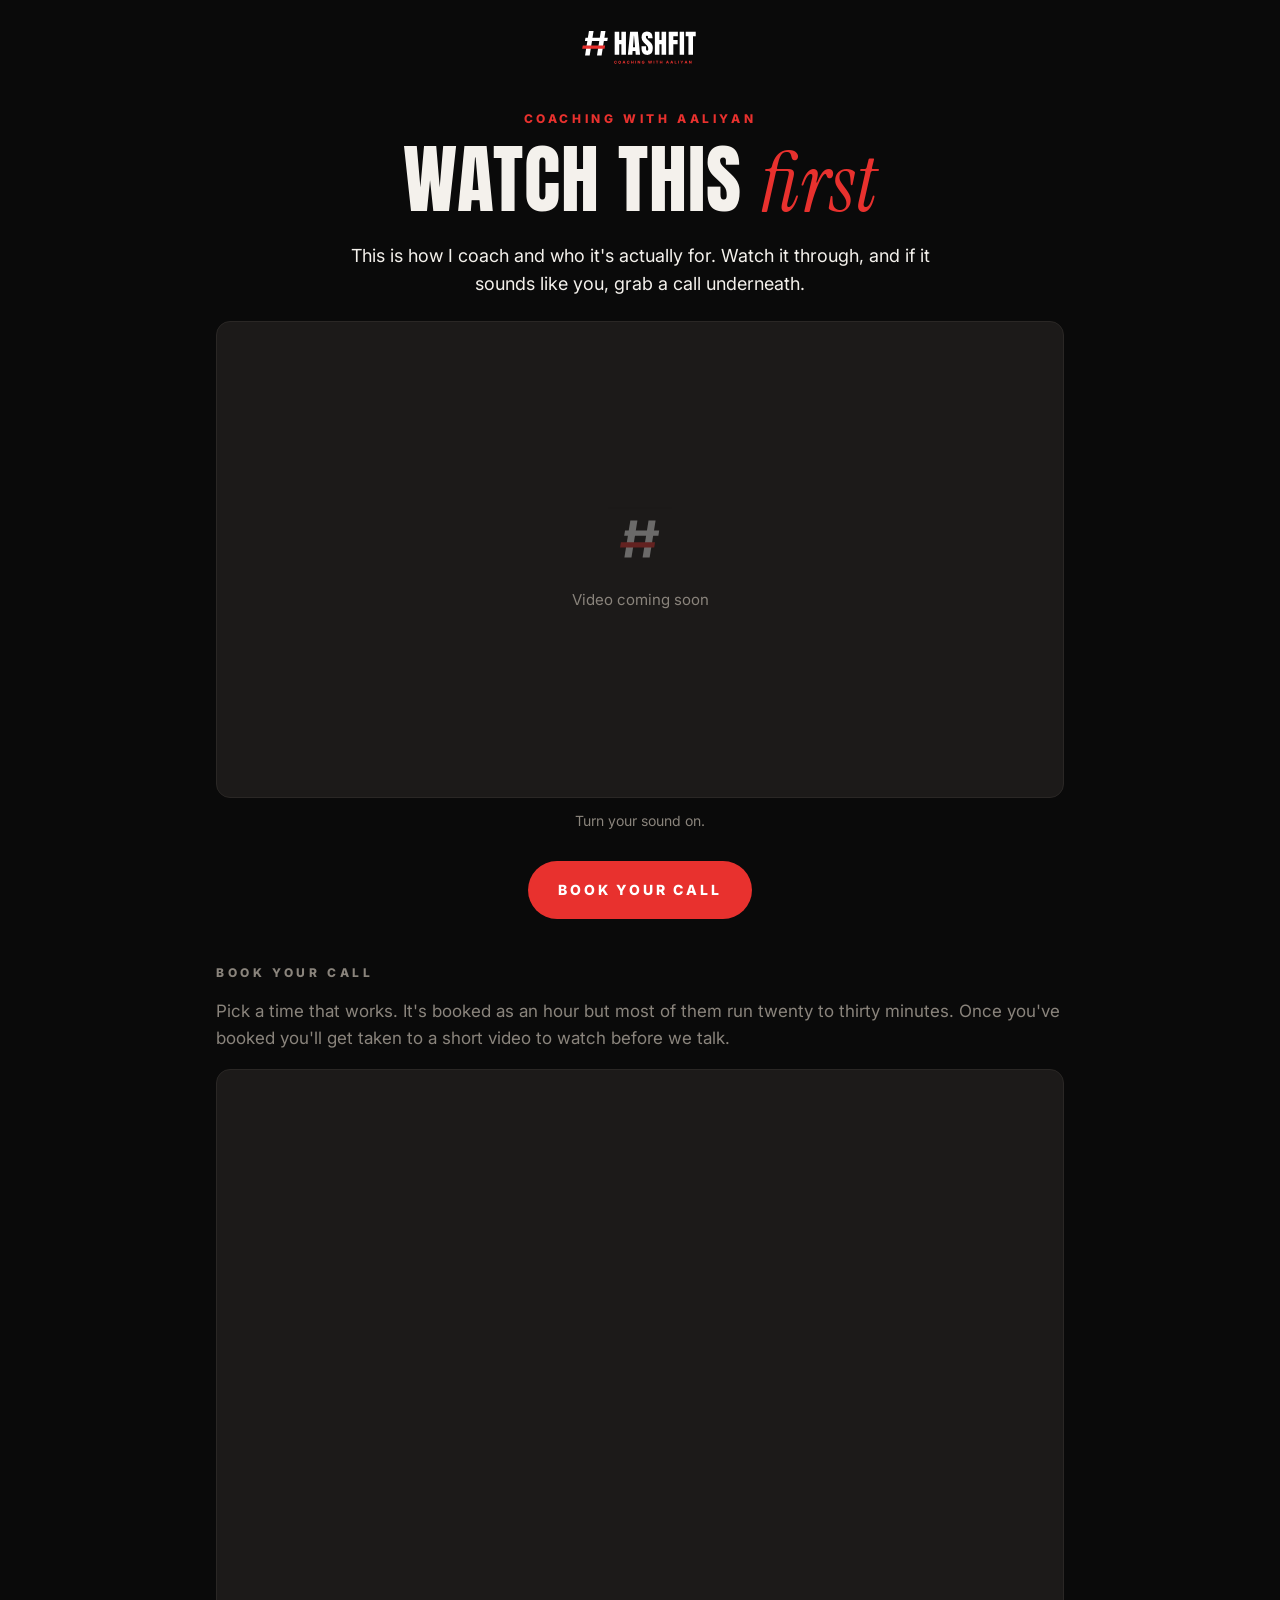
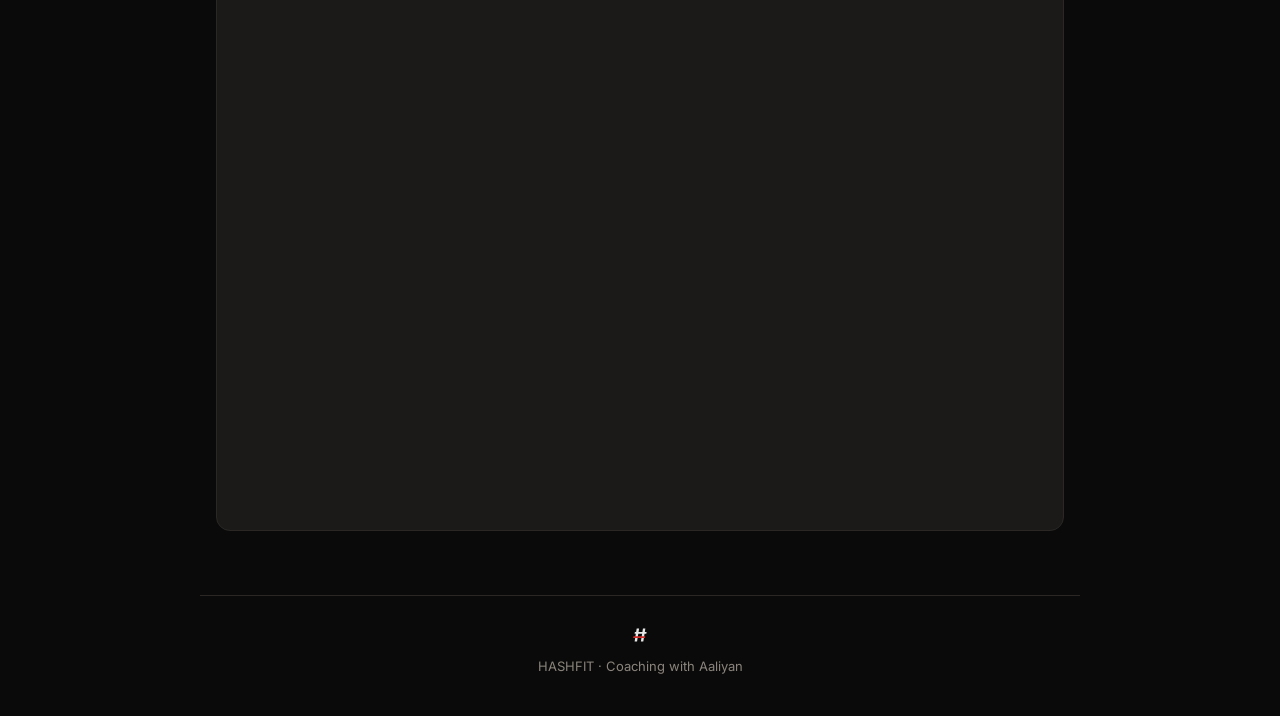
==== apply-site/vsl/index.html @ dd2314cb "Add pre-call and VSL pages for the apply site Pre-call page greets people by name and call time from" ====
<!doctype html>
<html lang="en">
<head>
  <meta charset="utf-8">
  <meta name="viewport" content="width=device-width, initial-scale=1">
  <title>Watch This First | HASHFIT</title>
  <meta name="description" content="How I coach, and whether it's a fit for you. Coaching with Aaliyan.">
  <meta name="robots" content="noindex">
  <meta name="theme-color" content="#0A0A0A">
  <link rel="icon" type="image/svg+xml" href="../assets/mark.svg">
  <link rel="apple-touch-icon" href="../assets/mark.png">
  <link rel="preconnect" href="https://fonts.googleapis.com">
  <link rel="preconnect" href="https://fonts.gstatic.com" crossorigin>
  <link href="https://fonts.googleapis.com/css2?family=Anton&family=Inter:wght@400;500;700;800&family=Instrument+Serif:ital@1&display=swap" rel="stylesheet">
  <link rel="stylesheet" href="../assets/site.css">
</head>
<body>

  <!-- ======================================================
       EDIT THESE LINES. That's all you need to touch.
       ====================================================== -->
  <script>
    var PAGE = {
      // Paste your VSL link between the quotes
      // (YouTube unlisted, Vimeo, Loom, Wistia or Google Drive all work)
      videoUrl: "",

      // true if you filmed it upright on your phone, false if it's landscape
      vertical: false,

      // Your Discovery Call booking link
      bookingUrl: "https://calendly.com/aaliyanh21/strategy_call",

      // Where people go straight after they book (the pre-call video page)
      afterBooking: "../precall/"
    };
  </script>

  <header class="wrap top">
    <img src="../assets/logo.svg" alt="HASHFIT">
  </header>

  <main class="wrap">
    <section class="hero">
      <span class="tag">Coaching with Aaliyan</span>
      <h1>Watch this <em>first</em></h1>
      <p class="sub">This is how I coach and who it's actually for. Watch it through, and if it sounds like you, grab a call underneath.</p>
    </section>

    <div class="video" id="video">
      <div class="video-empty">
        <div>
          <img src="../assets/mark.svg" alt=""><br>
          Video coming soon
        </div>
      </div>
    </div>
    <p class="video-note">Turn your sound on.</p>

    <div class="cta-row">
      <a class="btn" href="#book">Book your call</a>
    </div>

    <section class="section" id="book">
      <p class="label">Book your call</p>
      <p class="muted" style="margin:0 0 16px">Pick a time that works. It's booked as an hour but most of them run twenty to thirty minutes. Once you've booked you'll get taken to a short video to watch before we talk.</p>
      <div class="booking">
        <div class="calendly-inline-widget" id="calendly"></div>
      </div>
    </section>
  </main>

  <footer class="wrap foot">
    <img src="../assets/mark.svg" alt="">
    HASHFIT &middot; Coaching with Aaliyan
  </footer>

  <script src="../assets/video.js"></script>
  <script>
    (function () {
      mountVideo(document.getElementById("video"), PAGE.videoUrl, {
        vertical: PAGE.vertical,
        title: "Coaching with Aaliyan"
      });

      // Calendly booking box, coloured to match the site
      var url = PAGE.bookingUrl +
        (PAGE.bookingUrl.indexOf("?") === -1 ? "?" : "&") +
        "hide_gdpr_banner=1&background_color=1c1a19&text_color=f4f1ec&primary_color=e8312e";

      var s = document.createElement("script");
      s.src = "https://assets.calendly.com/assets/external/widget.js";
      s.async = true;
      s.onload = function () {
        Calendly.initInlineWidget({ url: url, parentElement: document.getElementById("calendly") });
      };
      document.body.appendChild(s);

      // The moment they book, send them to the pre-call video page.
      // The short wait lets Calendly's own redirect go first if you've
      // switched that on, since it carries their name and call time.
      window.addEventListener("message", function (e) {
        if (e.origin !== "https://calendly.com") return;
        if (e.data && e.data.event === "calendly.event_scheduled") {
          setTimeout(function () { window.location.href = PAGE.afterBooking; }, 1500);
        }
      });
    })();
  </script>
</body>
</html>
---- apply-site/assets/site.css ----
:root {
  --red: #E8312E;
  --black: #0A0A0A;
  --bone: #F4F1EC;
  --ash: #8A847C;
  --charcoal: #1C1A19;
  --line: #2A2725;
  --max: 880px;
}

* { box-sizing: border-box; }

html { -webkit-text-size-adjust: 100%; }

body {
  margin: 0;
  background: var(--black);
  color: var(--bone);
  font-family: "Inter", system-ui, -apple-system, "Segoe UI", Roboto, sans-serif;
  font-size: 17px;
  line-height: 1.6;
  -webkit-font-smoothing: antialiased;
}

a { color: var(--bone); }

.wrap {
  width: 100%;
  max-width: var(--max);
  margin: 0 auto;
  padding: 0 16px;
}

/* Header */
.top {
  padding: 22px 0 8px;
  display: flex;
  justify-content: center;
}
.top img { height: 46px; width: auto; display: block; }

/* Hero */
.hero { text-align: center; padding: 28px 0 22px; }

.tag {
  display: inline-block;
  font-weight: 800;
  font-size: 12px;
  letter-spacing: 0.3em;
  text-transform: uppercase;
  color: var(--red);
  margin-bottom: 14px;
}

h1 {
  font-family: "Anton", Impact, sans-serif;
  font-weight: 400;
  text-transform: uppercase;
  font-size: clamp(40px, 9vw, 76px);
  line-height: 0.98;
  letter-spacing: 0.01em;
  margin: 0 0 18px;
  text-wrap: balance;
}
h1 em {
  font-family: "Instrument Serif", Georgia, serif;
  font-style: italic;
  text-transform: none;
  color: var(--red);
  letter-spacing: 0;
  font-size: 1.08em;
}

.sub {
  max-width: 620px;
  margin: 0 auto;
  font-size: 18px;
  color: var(--bone);
  text-wrap: pretty;
}
.sub strong { color: var(--bone); font-weight: 700; }
.muted { color: var(--ash); }

/* Video */
.video {
  position: relative;
  width: 100%;
  background: var(--charcoal);
  border: 1px solid var(--line);
  border-radius: 14px;
  overflow: hidden;
  aspect-ratio: 16 / 9;
}
.video.vertical {
  aspect-ratio: 9 / 16;
  max-width: 420px;
  margin: 0 auto;
}
.video iframe,
.video video {
  position: absolute;
  inset: 0;
  width: 100%;
  height: 100%;
  border: 0;
  background: #000;
}
.video-empty {
  position: absolute;
  inset: 0;
  display: grid;
  place-items: center;
  text-align: center;
  padding: 24px;
  color: var(--ash);
  font-size: 15px;
}
.video-empty img { width: 64px; height: 64px; opacity: 0.35; margin-bottom: 10px; }

.video-note {
  text-align: center;
  font-size: 14px;
  color: var(--ash);
  margin: 12px 0 0;
}

/* Steps */
.section { padding: 44px 0 0; }

.label {
  font-weight: 800;
  font-size: 12px;
  letter-spacing: 0.3em;
  text-transform: uppercase;
  color: var(--ash);
  margin: 0 0 16px;
}

.steps {
  list-style: none;
  margin: 0;
  padding: 0;
  display: grid;
  gap: 12px;
}
.steps li {
  display: grid;
  grid-template-columns: 44px 1fr;
  gap: 14px;
  align-items: start;
  background: var(--charcoal);
  border: 1px solid var(--line);
  border-radius: 12px;
  padding: 18px 18px 18px 16px;
}
.steps .num {
  font-family: "Anton", Impact, sans-serif;
  font-size: 30px;
  line-height: 1;
  color: var(--red);
  text-align: center;
  padding-top: 2px;
}
.steps h3 {
  margin: 0 0 4px;
  font-size: 17px;
  font-weight: 700;
  line-height: 1.35;
}
.steps p { margin: 0; color: var(--ash); font-size: 16px; }

/* CTA */
.cta-row { text-align: center; padding: 28px 0 0; }
.btn {
  display: inline-block;
  background: var(--red);
  color: #fff;
  text-decoration: none;
  font-weight: 800;
  font-size: 14px;
  letter-spacing: 0.2em;
  text-transform: uppercase;
  padding: 18px 30px;
  border-radius: 999px;
  transition: transform 0.15s ease, background 0.15s ease;
}
.btn:hover { background: #ff3d39; transform: translateY(-1px); }
.btn:focus-visible { outline: 2px solid var(--bone); outline-offset: 3px; }

/* Booking embed */
.booking {
  background: var(--charcoal);
  border: 1px solid var(--line);
  border-radius: 14px;
  overflow: hidden;
  margin-top: 8px;
}
.calendly-inline-widget { min-width: 280px; height: 1060px; }

/* Footer */
.foot {
  margin-top: 64px;
  padding: 28px 0 40px;
  border-top: 1px solid var(--line);
  text-align: center;
  color: var(--ash);
  font-size: 13px;
}
.foot img { height: 22px; width: auto; display: block; margin: 0 auto 10px; opacity: 0.9; }

@media (max-width: 560px) {
  body { font-size: 16px; }
  .hero { padding: 18px 0 18px; }
  .sub { font-size: 17px; }
  .video { border-radius: 10px; }
  .steps li { grid-template-columns: 34px 1fr; gap: 10px; padding: 16px 14px; }
  .steps .num { font-size: 26px; }
  .btn { width: 100%; padding: 18px 20px; }
  .calendly-inline-widget { height: 1150px; }
}
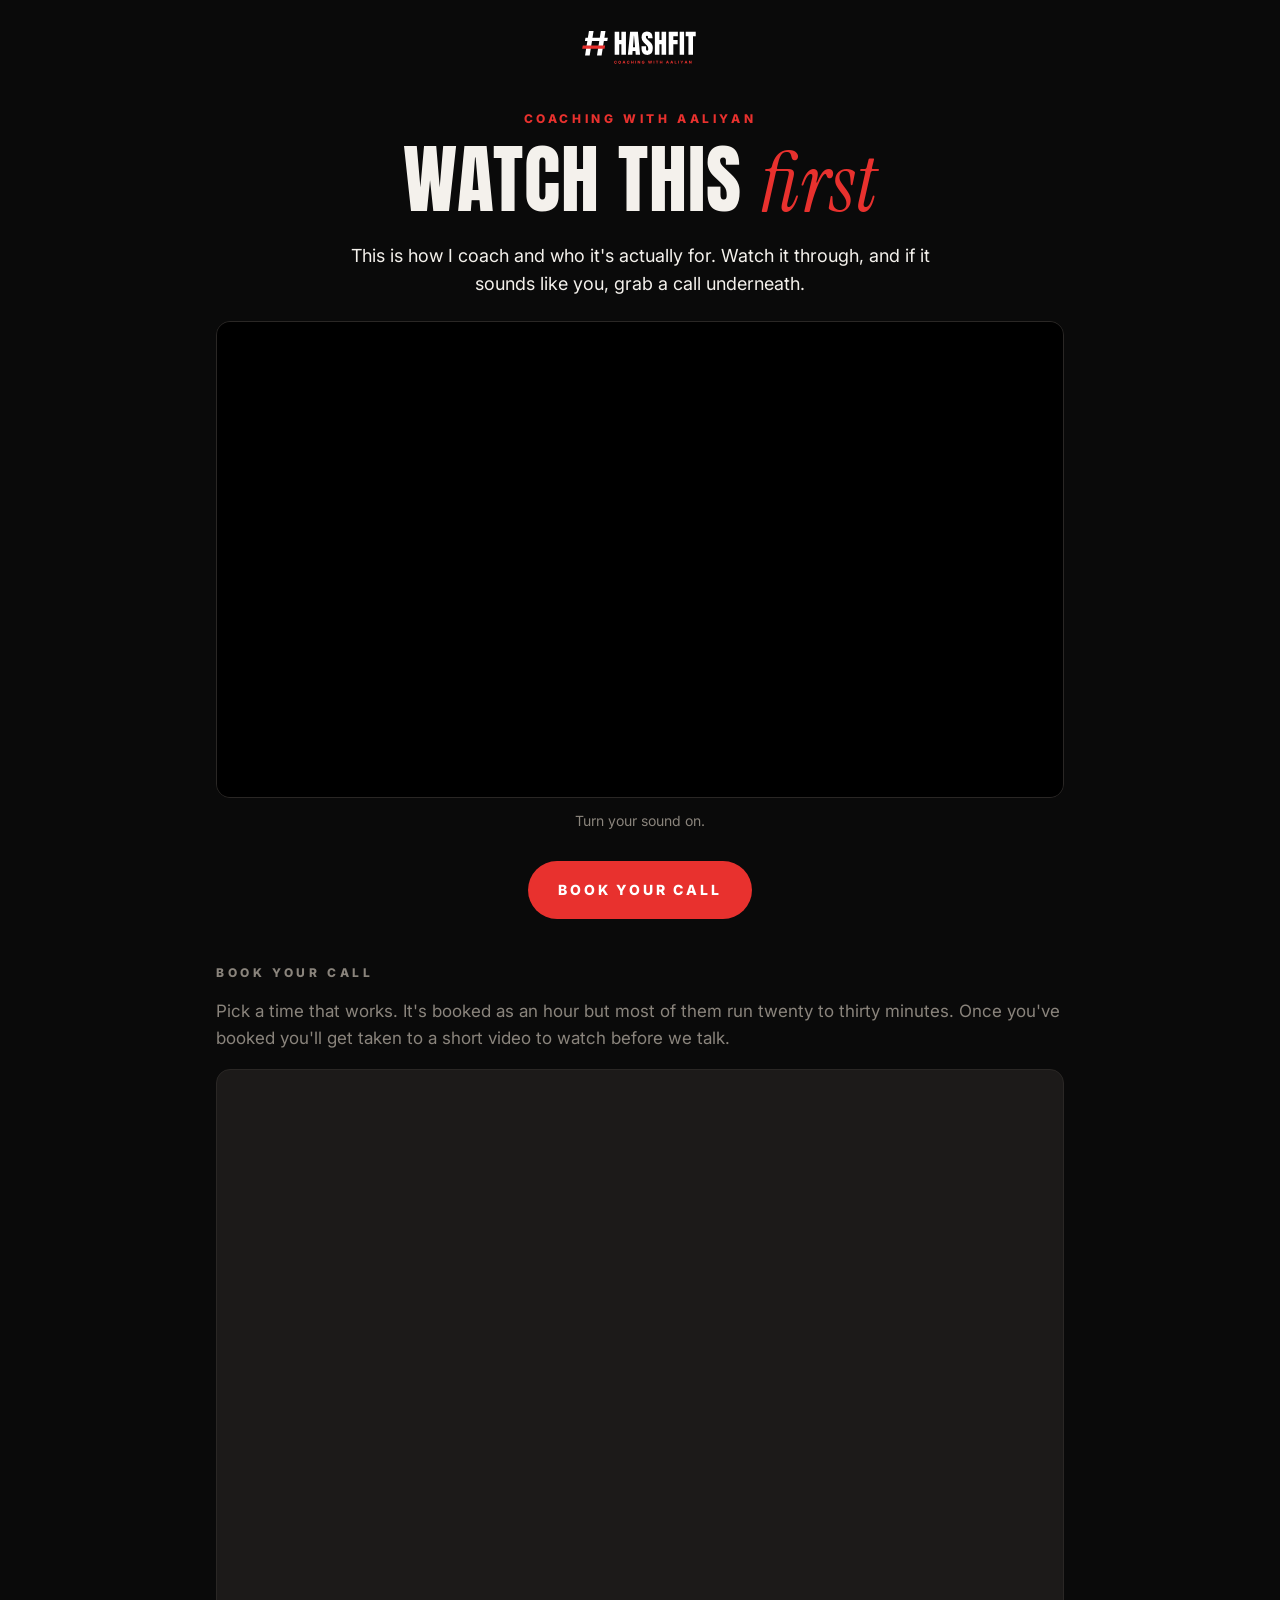
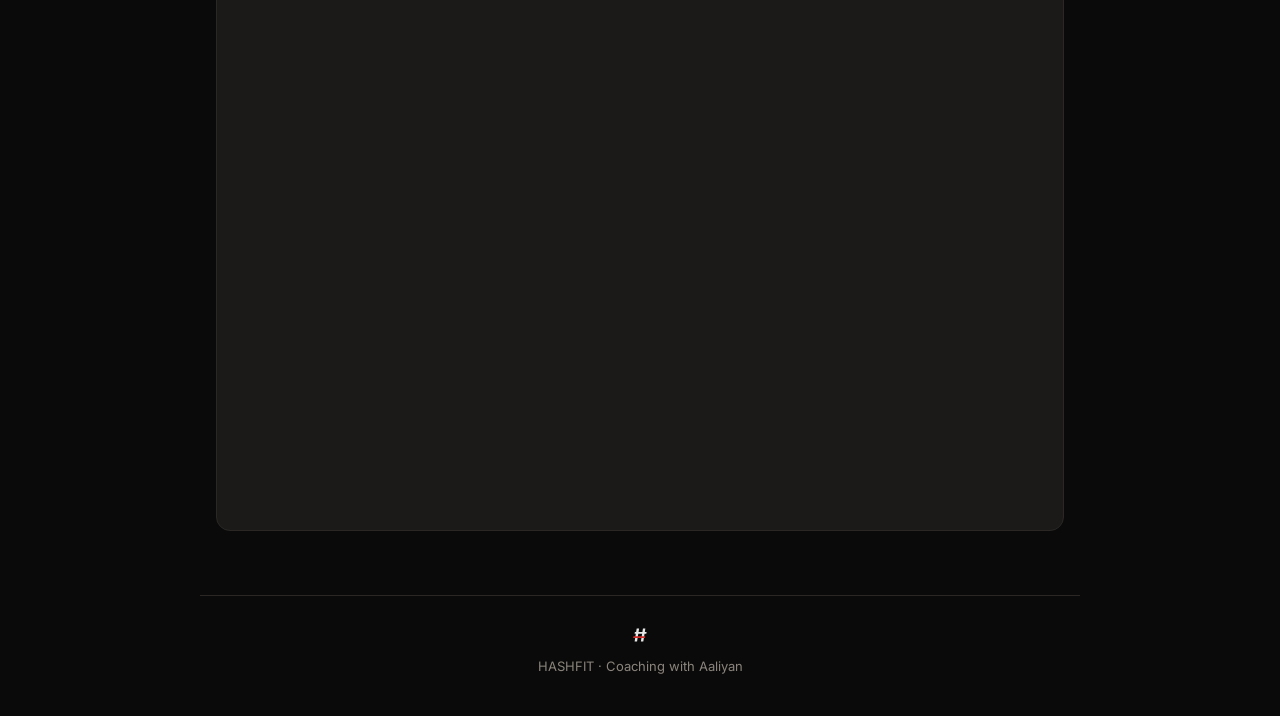
==== commit 788697e2: "Move the Wistia video to the VSL page It's the VSL, not the pre-call video.  Co-Authored-By: Claude " ====
--- a/apply-site/vsl/index.html
+++ b/apply-site/vsl/index.html
@@ -23,7 +23,7 @@
     var PAGE = {
       // Paste your VSL link between the quotes
       // (YouTube unlisted, Vimeo, Loom, Wistia or Google Drive all work)
-      videoUrl: "",
+      videoUrl: "https://fast.wistia.com/embed/medias/momfxsipp6",
 
       // true if you filmed it upright on your phone, false if it's landscape
       vertical: false,
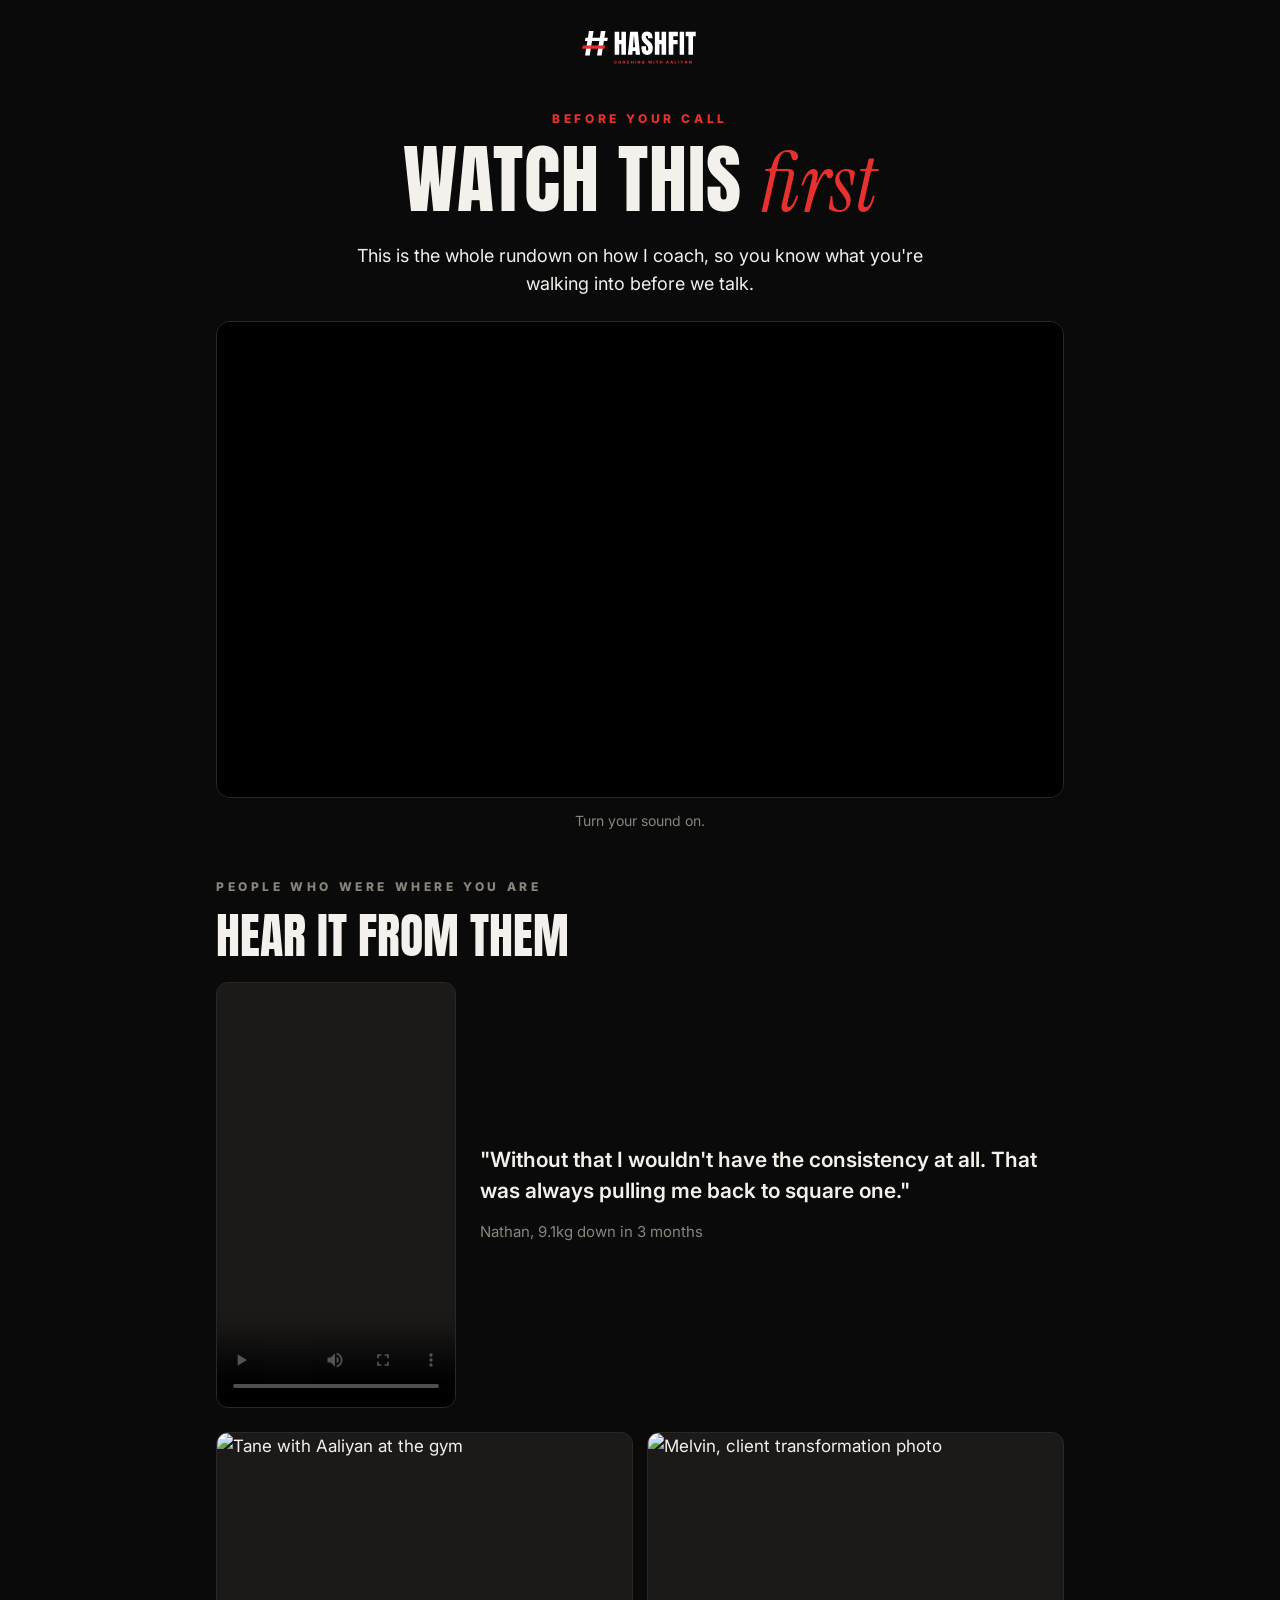
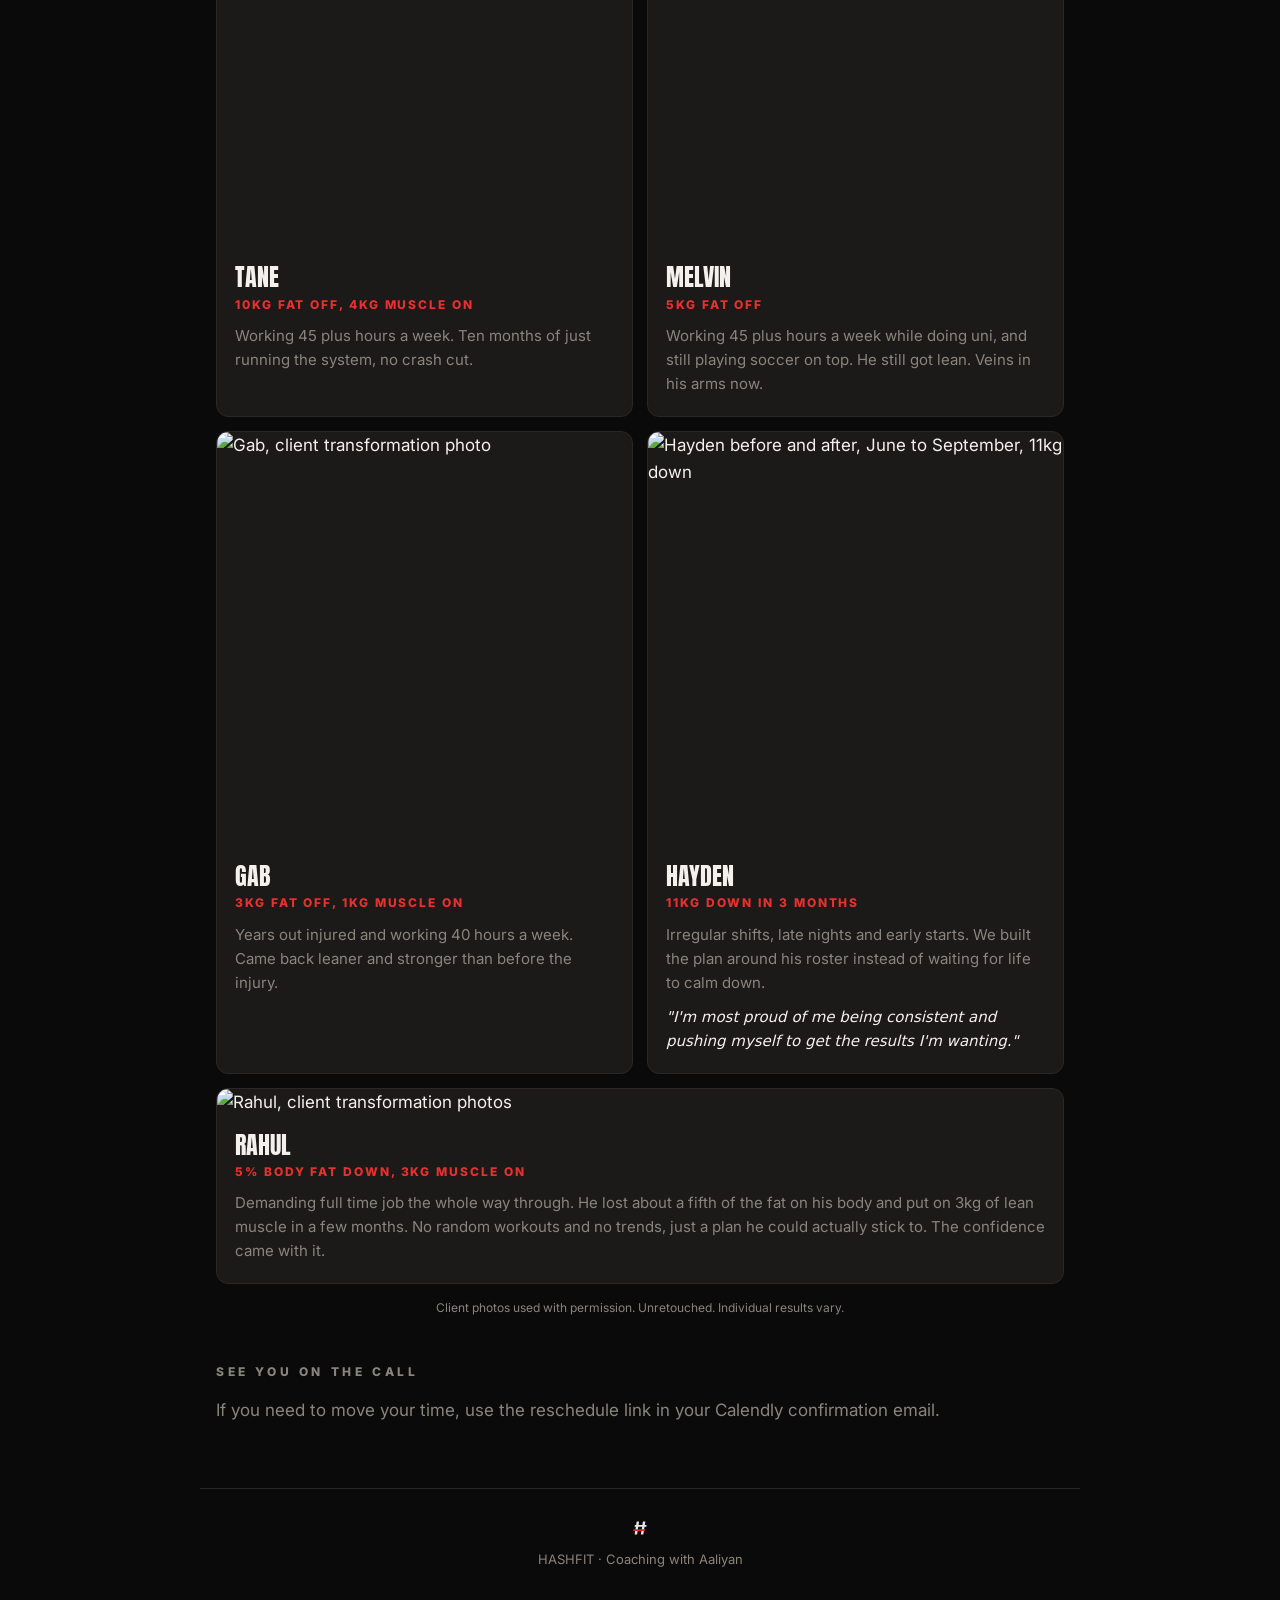
==== commit fb349de6: "Sync apply-site with the live VSL page and point to hashfit-site Co-Authored-By: Claude Opus 5.5 <no" ====
--- a/apply-site/vsl/index.html
+++ b/apply-site/vsl/index.html
@@ -4,7 +4,7 @@
   <meta charset="utf-8">
   <meta name="viewport" content="width=device-width, initial-scale=1">
   <title>Watch This First | HASHFIT</title>
-  <meta name="description" content="How I coach, and whether it's a fit for you. Coaching with Aaliyan.">
+  <meta name="description" content="The full rundown on how I coach, before we talk. Coaching with Aaliyan.">
   <meta name="robots" content="noindex">
   <meta name="theme-color" content="#0A0A0A">
   <link rel="icon" type="image/svg+xml" href="../assets/mark.svg">
@@ -21,18 +21,14 @@
        ====================================================== -->
   <script>
     var PAGE = {
-      // Paste your VSL link between the quotes
-      // (YouTube unlisted, Vimeo, Loom, Wistia or Google Drive all work)
+      // Your VSL link (YouTube unlisted, Vimeo, Loom, Wistia or Google Drive)
       videoUrl: "https://fast.wistia.com/embed/medias/momfxsipp6",
 
       // true if you filmed it upright on your phone, false if it's landscape
       vertical: false,
 
-      // Your Discovery Call booking link
-      bookingUrl: "https://calendly.com/aaliyanh21/strategy_call",
-
-      // Where people go straight after they book (the pre-call video page)
-      afterBooking: "../precall/"
+      // Seconds to skip at the start of the video (0 plays it from the top)
+      startAt: 0
     };
   </script>
 
@@ -42,9 +38,9 @@
 
   <main class="wrap">
     <section class="hero">
-      <span class="tag">Coaching with Aaliyan</span>
+      <span class="tag">Before your call</span>
       <h1>Watch this <em>first</em></h1>
-      <p class="sub">This is how I coach and who it's actually for. Watch it through, and if it sounds like you, grab a call underneath.</p>
+      <p class="sub">This is the whole rundown on how I coach, so you know what you're walking into before we talk.</p>
     </section>
 
     <div class="video" id="video">
@@ -57,16 +53,67 @@
     </div>
     <p class="video-note">Turn your sound on.</p>
 
-    <div class="cta-row">
-      <a class="btn" href="#book">Book your call</a>
-    </div>
+    <section class="section proof" aria-labelledby="proof-h">
+      <p class="label">People who were where you are</p>
+      <h2 class="h2" id="proof-h">Hear it from them</h2>
 
-    <section class="section" id="book">
-      <p class="label">Book your call</p>
-      <p class="muted" style="margin:0 0 16px">Pick a time that works. It's booked as an hour but most of them run twenty to thirty minutes. Once you've booked you'll get taken to a short video to watch before we talk.</p>
-      <div class="booking">
-        <div class="calendly-inline-widget" id="calendly"></div>
+      <div class="clip">
+        <video src="/prep/assets/nathan.mp4" poster="/prep/assets/nathan-poster.jpg" controls playsinline preload="metadata"></video>
+        <blockquote>
+          <p>"Without that I wouldn't have the consistency at all. That was always pulling me back to square one."</p>
+          <cite>Nathan, 9.1kg down in 3 months</cite>
+        </blockquote>
       </div>
+
+      <div class="cards">
+        <figure class="card">
+          <img src="/prep/assets/photo_tane_0.jpg" alt="Tane with Aaliyan at the gym" loading="lazy">
+          <figcaption>
+            <h3>Tane</h3>
+            <span class="stat">10kg fat off, 4kg muscle on</span>
+            <p>Working 45 plus hours a week. Ten months of just running the system, no crash cut.</p>
+          </figcaption>
+        </figure>
+        <figure class="card">
+          <img src="/prep/assets/photo_melvin_0.jpg" alt="Melvin, client transformation photo" loading="lazy">
+          <figcaption>
+            <h3>Melvin</h3>
+            <span class="stat">5kg fat off</span>
+            <p>Working 45 plus hours a week while doing uni, and still playing soccer on top. He still got lean. Veins in his arms now.</p>
+          </figcaption>
+        </figure>
+        <figure class="card">
+          <img src="/prep/assets/photo_gab_0.jpg" alt="Gab, client transformation photo" loading="lazy">
+          <figcaption>
+            <h3>Gab</h3>
+            <span class="stat">3kg fat off, 1kg muscle on</span>
+            <p>Years out injured and working 40 hours a week. Came back leaner and stronger than before the injury.</p>
+          </figcaption>
+        </figure>
+        <figure class="card">
+          <img src="/prep/assets/photo_11kg.jpg" alt="Hayden before and after, June to September, 11kg down" loading="lazy">
+          <figcaption>
+            <h3>Hayden</h3>
+            <span class="stat">11kg down in 3 months</span>
+            <p>Irregular shifts, late nights and early starts. We built the plan around his roster instead of waiting for life to calm down.</p>
+            <p class="quote">"I'm most proud of me being consistent and pushing myself to get the results I'm wanting."</p>
+          </figcaption>
+        </figure>
+        <figure class="card wide">
+          <img src="/prep/assets/photo_rahul.jpg" alt="Rahul, client transformation photos" loading="lazy">
+          <figcaption>
+            <h3>Rahul</h3>
+            <span class="stat">5% body fat down, 3kg muscle on</span>
+            <p>Demanding full time job the whole way through. He lost about a fifth of the fat on his body and put on 3kg of lean muscle in a few months. No random workouts and no trends, just a plan he could actually stick to. The confidence came with it.</p>
+          </figcaption>
+        </figure>
+      </div>
+      <p class="legal">Client photos used with permission. Unretouched. Individual results vary.</p>
+    </section>
+
+    <section class="section end">
+      <p class="label">See you on the call</p>
+      <p class="muted" style="margin:0">If you need to move your time, use the reschedule link in your Calendly confirmation email.</p>
     </section>
   </main>
 
@@ -77,35 +124,11 @@
 
   <script src="../assets/video.js"></script>
   <script>
-    (function () {
-      mountVideo(document.getElementById("video"), PAGE.videoUrl, {
-        vertical: PAGE.vertical,
-        title: "Coaching with Aaliyan"
-      });
-
-      // Calendly booking box, coloured to match the site
-      var url = PAGE.bookingUrl +
-        (PAGE.bookingUrl.indexOf("?") === -1 ? "?" : "&") +
-        "hide_gdpr_banner=1&background_color=1c1a19&text_color=f4f1ec&primary_color=e8312e";
-
-      var s = document.createElement("script");
-      s.src = "https://assets.calendly.com/assets/external/widget.js";
-      s.async = true;
-      s.onload = function () {
-        Calendly.initInlineWidget({ url: url, parentElement: document.getElementById("calendly") });
-      };
-      document.body.appendChild(s);
-
-      // The moment they book, send them to the pre-call video page.
-      // The short wait lets Calendly's own redirect go first if you've
-      // switched that on, since it carries their name and call time.
-      window.addEventListener("message", function (e) {
-        if (e.origin !== "https://calendly.com") return;
-        if (e.data && e.data.event === "calendly.event_scheduled") {
-          setTimeout(function () { window.location.href = PAGE.afterBooking; }, 1500);
-        }
-      });
-    })();
+    mountVideo(document.getElementById("video"), PAGE.videoUrl, {
+      vertical: PAGE.vertical,
+      start: PAGE.startAt,
+      title: "Coaching with Aaliyan"
+    });
   </script>
 </body>
 </html>
--- a/apply-site/assets/site.css
+++ b/apply-site/assets/site.css
@@ -218,3 +218,80 @@
   .btn { width: 100%; padding: 18px 20px; }
   .calendly-inline-widget { height: 1150px; }
 }
+
+/* Testimonials (VSL page) */
+.h2 {
+  font-family: "Anton", Impact, sans-serif;
+  font-weight: 400;
+  text-transform: uppercase;
+  font-size: clamp(32px, 6vw, 48px);
+  line-height: 1;
+  margin: 0 0 22px;
+}
+
+.clip {
+  display: grid;
+  grid-template-columns: minmax(0, 240px) minmax(0, 1fr);
+  gap: 24px;
+  align-items: center;
+  margin-bottom: 24px;
+}
+.clip video {
+  width: 100%;
+  aspect-ratio: 9 / 16;
+  border-radius: 12px;
+  background: var(--charcoal);
+  border: 1px solid var(--line);
+  display: block;
+}
+.clip blockquote { margin: 0; }
+.clip blockquote p { font-size: 21px; font-weight: 600; line-height: 1.45; margin: 0 0 12px; }
+.clip cite { font-style: normal; color: var(--ash); font-size: 15px; }
+
+.cards {
+  display: grid;
+  grid-template-columns: repeat(2, minmax(0, 1fr));
+  gap: 14px;
+}
+.card {
+  margin: 0;
+  background: var(--charcoal);
+  border: 1px solid var(--line);
+  border-radius: 12px;
+  overflow: hidden;
+  display: flex;
+  flex-direction: column;
+}
+.card img { width: 100%; aspect-ratio: 1 / 1; object-fit: cover; display: block; }
+.card.wide { grid-column: 1 / -1; }
+.card.wide img { aspect-ratio: auto; }
+.card figcaption { padding: 16px 18px 20px; }
+.card h3 {
+  font-family: "Anton", Impact, sans-serif;
+  font-weight: 400;
+  text-transform: uppercase;
+  font-size: 24px;
+  line-height: 1.1;
+  margin: 0 0 4px;
+}
+.card .stat {
+  display: block;
+  font-weight: 800;
+  font-size: 12px;
+  letter-spacing: 0.16em;
+  text-transform: uppercase;
+  color: var(--red);
+  margin-bottom: 10px;
+}
+.card p { margin: 0; color: var(--ash); font-size: 15px; }
+.card p + p { margin-top: 10px; }
+.card .quote { color: var(--bone); font-style: italic; }
+
+.legal { color: var(--ash); font-size: 12px; margin: 14px 0 0; text-align: center; }
+
+@media (max-width: 560px) {
+  .clip { grid-template-columns: minmax(0, 1fr); }
+  .clip video { max-width: 280px; margin: 0 auto; }
+  .clip blockquote p { font-size: 18px; }
+  .cards { grid-template-columns: minmax(0, 1fr); }
+}
